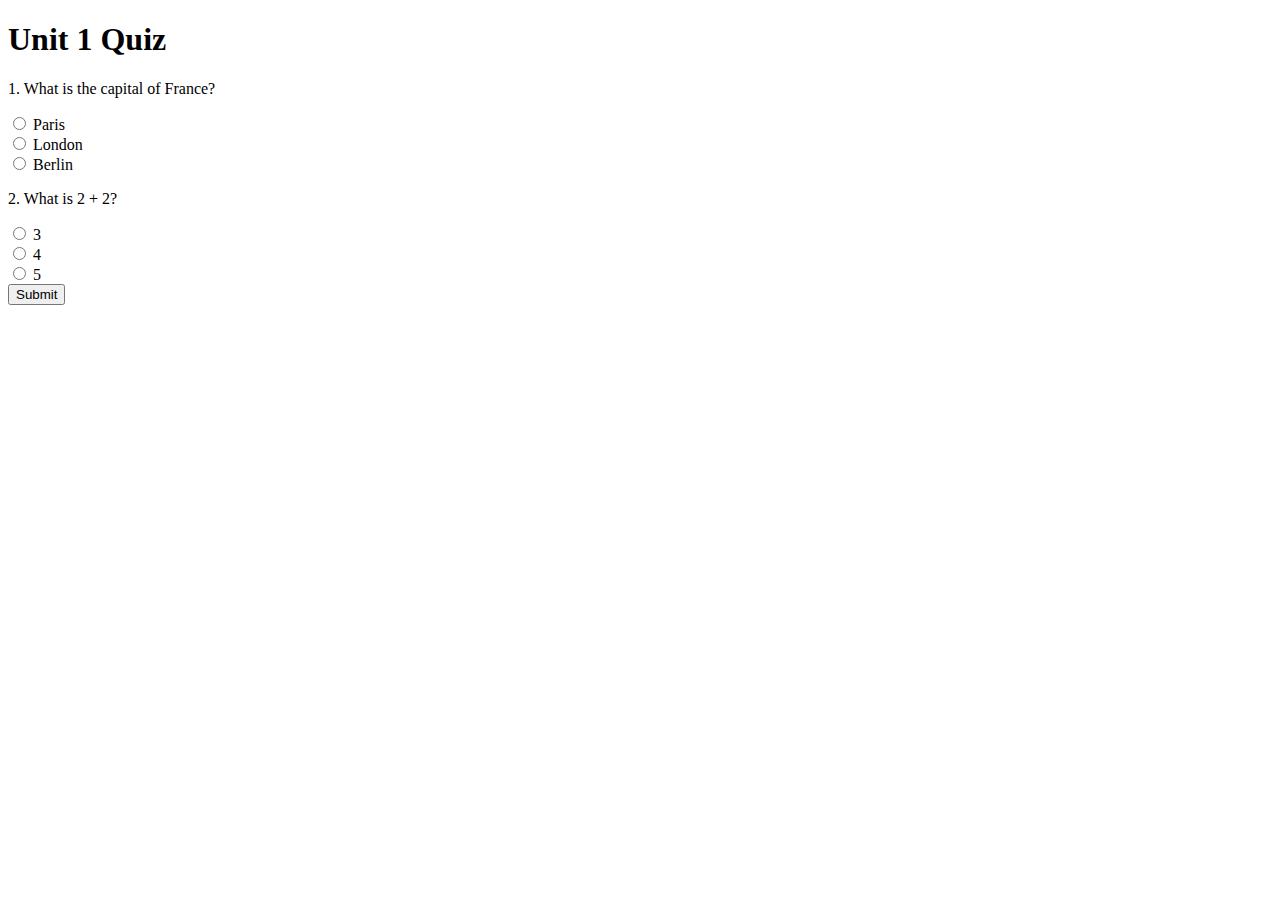
==== docs/quiz.html @ 7b8e4094 "Create quiz.html" ====
<!DOCTYPE html>
<html lang="en">
<head>
    <meta charset="UTF-8">
    <meta name="viewport" content="width=device-width, initial-scale=1.0">
    <title>Unit 1 Quiz</title>
    <link rel="stylesheet" href="styles.css">
</head>
<body>
    <div class="quiz-container">
        <h1>Unit 1 Quiz</h1>
        <form id="quiz-form">
            <div class="question">
                <p>1. What is the capital of France?</p>
                <label>
                    <input type="radio" name="question1" value="Paris"> Paris
                </label><br>
                <label>
                    <input type="radio" name="question1" value="London"> London
                </label><br>
                <label>
                    <input type="radio" name="question1" value="Berlin"> Berlin
                </label>
            </div>
            <div class="question">
                <p>2. What is 2 + 2?</p>
                <label>
                    <input type="radio" name="question2" value="3"> 3
                </label><br>
                <label>
                    <input type="radio" name="question2" value="4"> 4
                </label><br>
                <label>
                    <input type="radio" name="question2" value="5"> 5
                </label>
            </div>
            <button type="button" onclick="submitQuiz()">Submit</button>
        </form>
        <div id="result"></div>
    </div>

    <script src="quiz.js"></script>
</body>
</html>
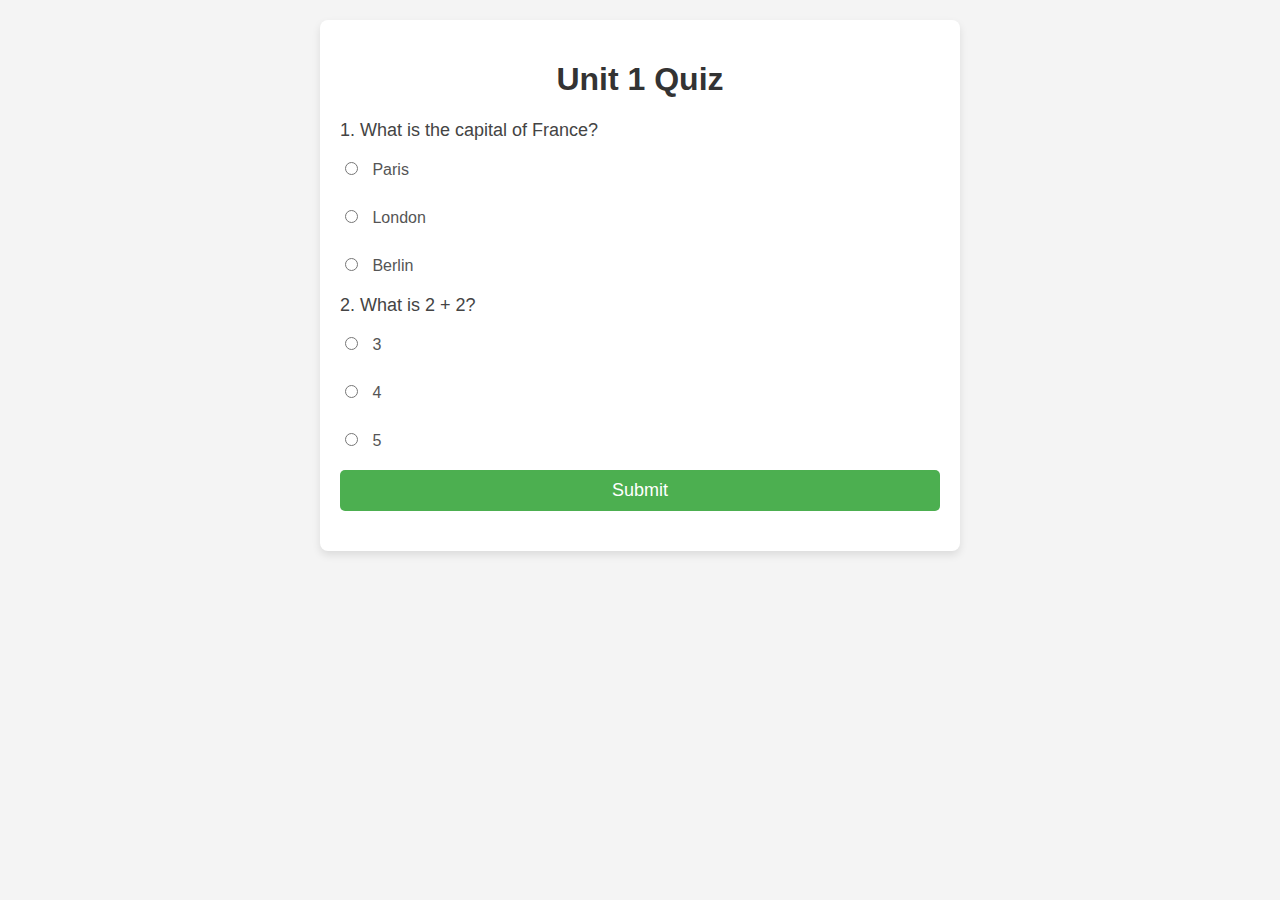
==== commit 62cef6bc: "Update quiz.html" ====
--- a/docs/quiz.html
+++ b/docs/quiz.html
@@ -1,11 +1,13 @@
 <!DOCTYPE html>
 <html lang="en">
+
 <head>
     <meta charset="UTF-8">
     <meta name="viewport" content="width=device-width, initial-scale=1.0">
     <title>Unit 1 Quiz</title>
-    <link rel="stylesheet" href="styles.css">
+    <link rel="stylesheet" href="styles.css"> <!-- Liên kết với tệp CSS -->
 </head>
+   
 <body>
     <div class="quiz-container">
         <h1>Unit 1 Quiz</h1>
--- a/docs/styles.css
+++ b/docs/styles.css
@@ -0,0 +1,79 @@
+/* Định dạng chung cho trang quiz */
+body {
+    font-family: 'Arial', sans-serif;
+    background-color: #f4f4f4;
+    margin: 0;
+    padding: 20px;
+}
+
+.quiz-container {
+    max-width: 600px;
+    margin: 0 auto;
+    padding: 20px;
+    background-color: #fff;
+    border-radius: 8px;
+    box-shadow: 0 4px 8px rgba(0, 0, 0, 0.1);
+}
+
+h1 {
+    text-align: center;
+    color: #333;
+}
+
+/* Định dạng cho phần câu hỏi */
+.question {
+    margin-bottom: 20px;
+}
+
+.question p {
+    font-size: 18px;
+    color: #444;
+}
+
+/* Định dạng cho các câu trả lời */
+label {
+    display: block;
+    margin-bottom: 10px;
+    cursor: pointer;
+    font-size: 16px;
+    color: #555;
+}
+
+input[type="radio"] {
+    margin-right: 10px;
+}
+
+/* Định dạng nút submit */
+button {
+    display: block;
+    width: 100%;
+    padding: 10px;
+    background-color: #4CAF50;
+    color: white;
+    border: none;
+    border-radius: 5px;
+    font-size: 18px;
+    cursor: pointer;
+}
+
+button:hover {
+    background-color: #45a049;
+}
+
+/* Định dạng kết quả */
+#result {
+    margin-top: 20px;
+    font-size: 18px;
+    font-weight: bold;
+    text-align: center;
+    color: #4CAF50;
+}
+
+/* Định dạng cho các lỗi hoặc thông báo */
+#error {
+    margin-top: 20px;
+    font-size: 18px;
+    font-weight: bold;
+    text-align: center;
+    color: red;
+}
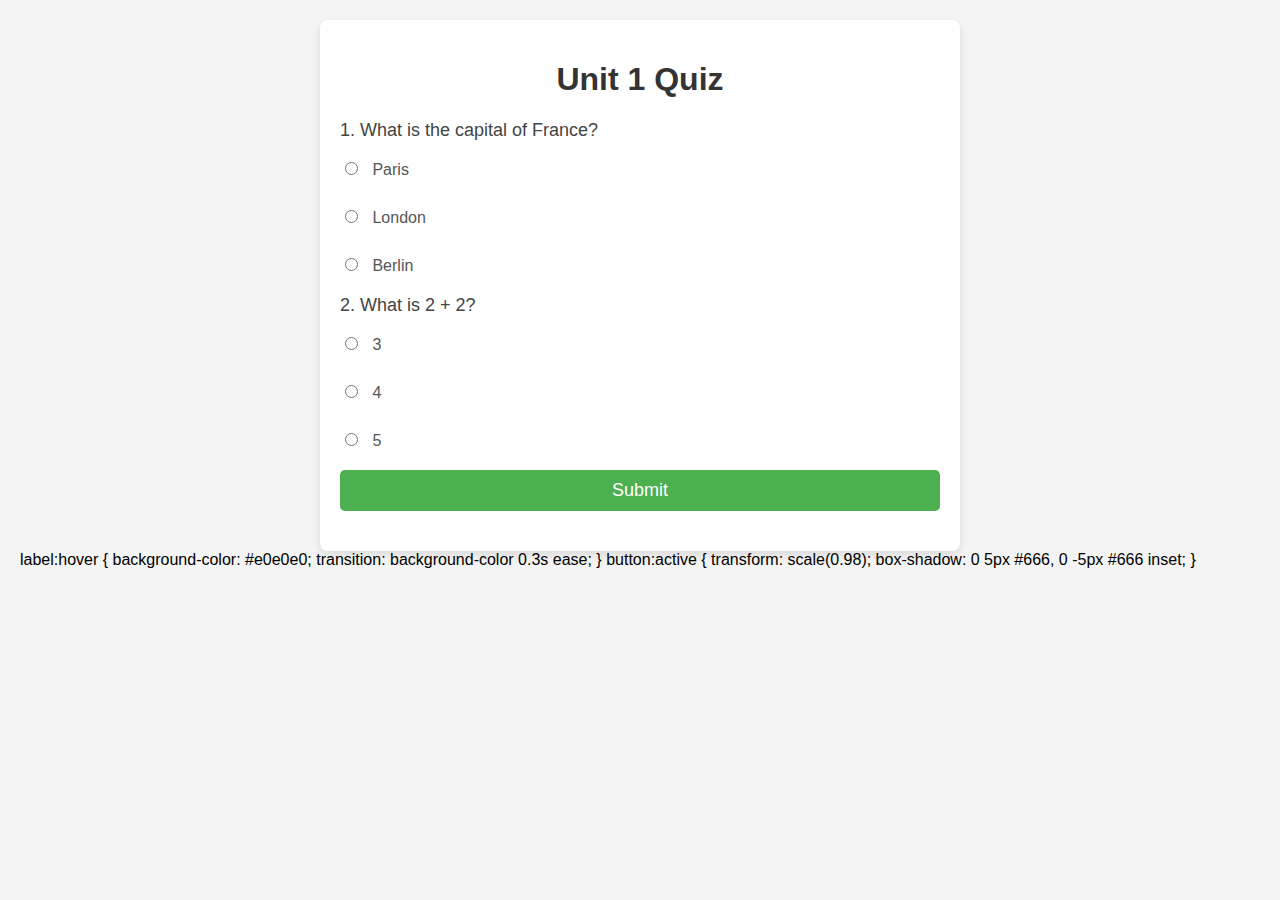
==== commit c2adebb6: "Update quiz.html" ====
--- a/docs/quiz.html
+++ b/docs/quiz.html
@@ -43,4 +43,14 @@
 
     <script src="quiz.js"></script>
 </body>
-</html>
+    </html>
+
+label:hover {
+    background-color: #e0e0e0;
+    transition: background-color 0.3s ease;
+}
+
+button:active {
+    transform: scale(0.98);
+    box-shadow: 0 5px #666, 0 -5px #666 inset;
+}
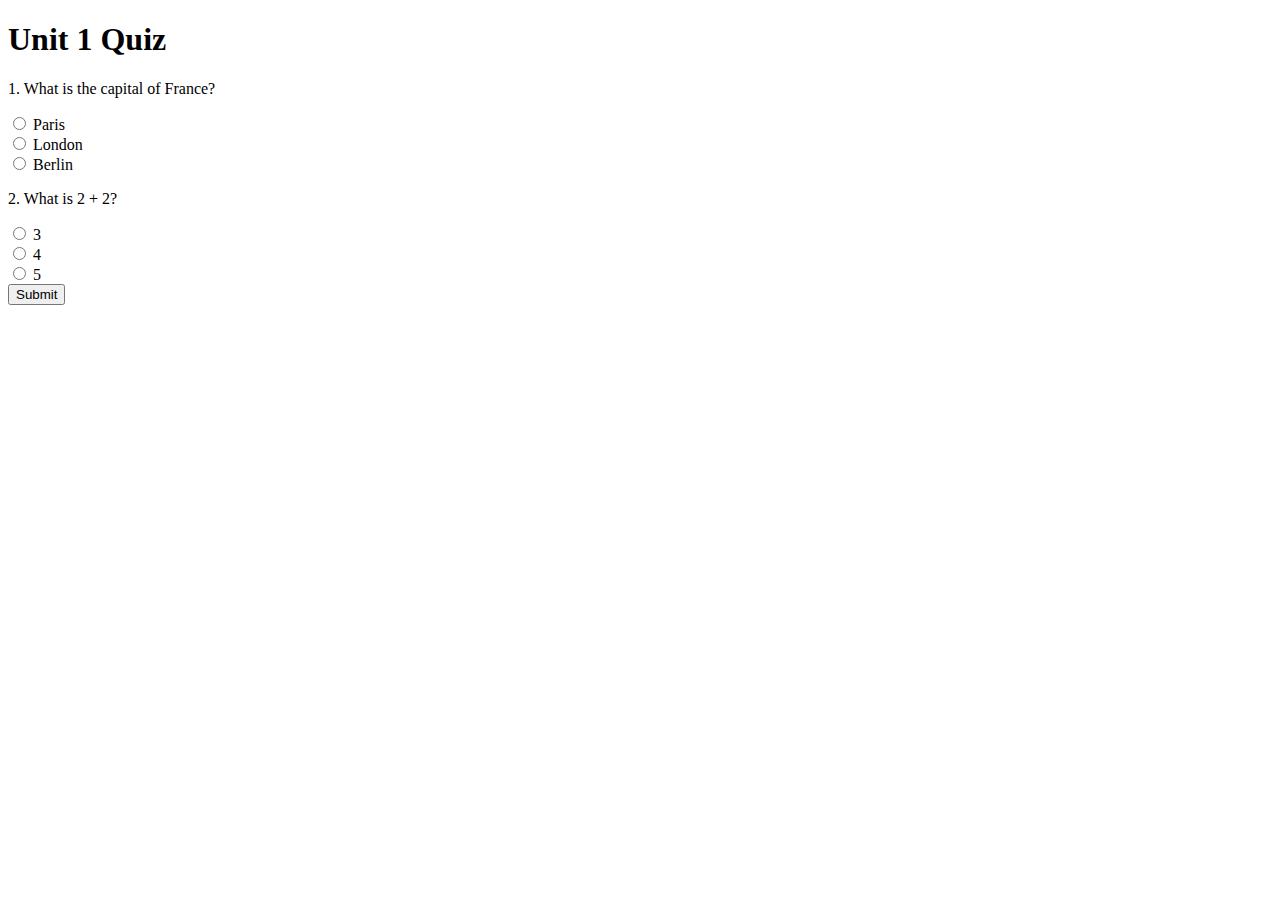
==== commit 981194d9: "Update quiz.html" ====
--- a/docs/quiz.html
+++ b/docs/quiz.html
@@ -1,13 +1,25 @@
 <!DOCTYPE html>
 <html lang="en">
-
 <head>
     <meta charset="UTF-8">
     <meta name="viewport" content="width=device-width, initial-scale=1.0">
     <title>Unit 1 Quiz</title>
-    <link rel="stylesheet" href="styles.css"> <!-- Liên kết với tệp CSS -->
+    
+    <!-- Thêm CSS vào trong phần <style> -->
+    <style>
+        /* Hiệu ứng khi hover vào label */
+        label:hover {
+            background-color: #e0e0e0;
+            transition: background-color 0.3s ease;
+        }
+
+        /* Hiệu ứng khi nhấn vào nút submit */
+        button:active {
+            transform: scale(0.98);
+            box-shadow: 0 5px #666, 0 -5px #666 inset;
+        }
+    </style>
 </head>
-   
 <body>
     <div class="quiz-container">
         <h1>Unit 1 Quiz</h1>
@@ -43,14 +55,4 @@
 
     <script src="quiz.js"></script>
 </body>
-    </html>
-
-label:hover {
-    background-color: #e0e0e0;
-    transition: background-color 0.3s ease;
-}
-
-button:active {
-    transform: scale(0.98);
-    box-shadow: 0 5px #666, 0 -5px #666 inset;
-}
+</html>
